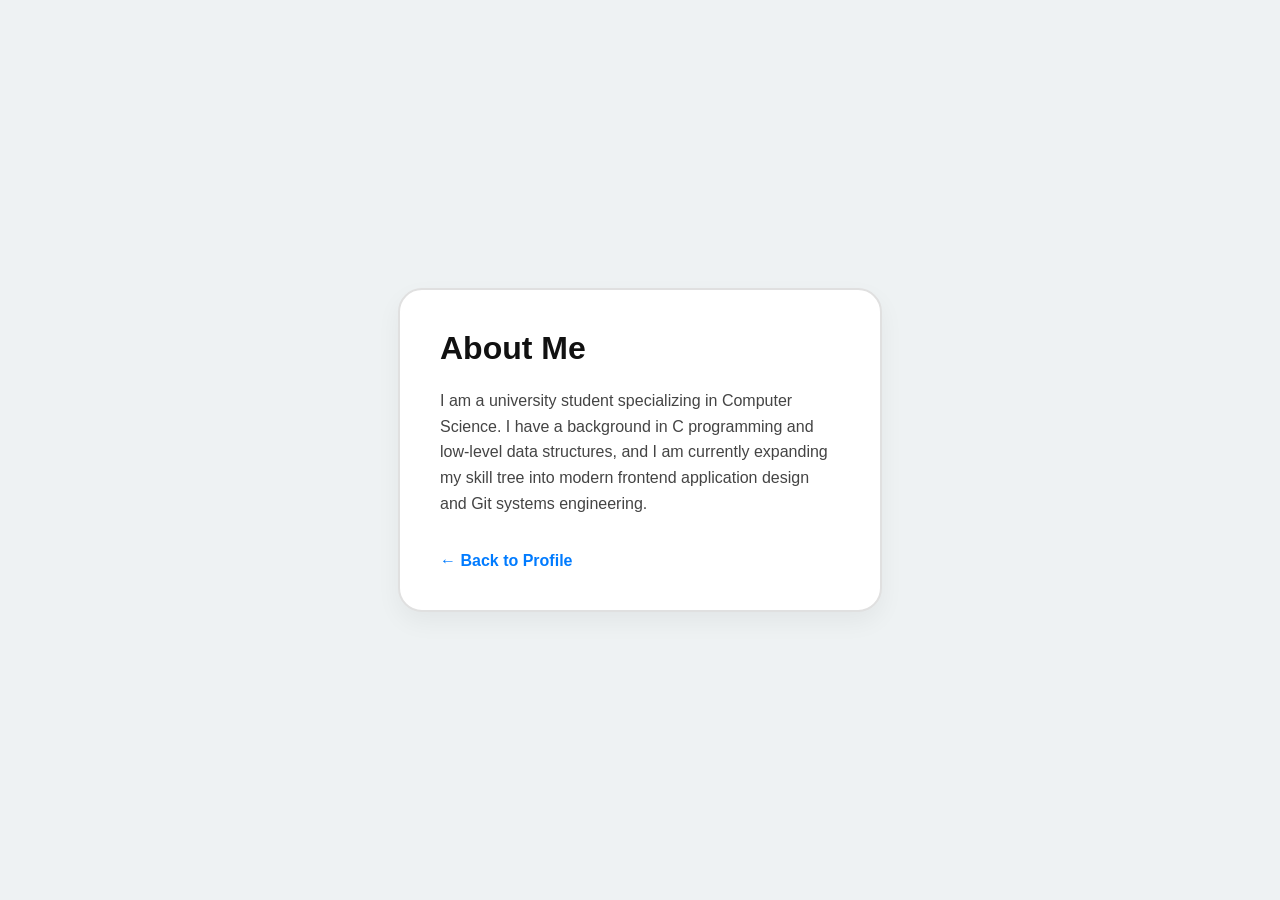
==== about.html @ 98afb7f2 "Create about page and link navigation flow using JavaScript window location redirect" ====
<!DOCTYPE html>
<html>
<head>
    <style>
        body { font-family: Arial, sans-serif; background: #eef2f3; display: flex; justify-content: center; align-items: center; height: 100vh; margin: 0; }
        .card { background: #ffffff; padding: 40px; border-radius: 24px; box-shadow: 0 10px 25px rgba(0,0,0,0.05); width: 400px; border: 2px solid #e0e0e0; }
        h1 { color: #111; margin-top: 0; }
        p { color: #444; line-height: 1.6; }
        .back-link { display: inline-block; margin-top: 20px; color: #007bff; text-decoration: none; font-weight: bold; }
        .back-link:hover { text-decoration: underline; }
    </style>
</head>
<body>
    <div class="card">
        <h1>About Me</h1>
        <p>I am a university student specializing in Computer Science. I have a background in C programming and low-level data structures, and I am currently expanding my skill tree into modern frontend application design and Git systems engineering.</p>
        
        <a class="back-link" href="./index.html">&larr; Back to Profile</a>
    </div>
</body>
</html>
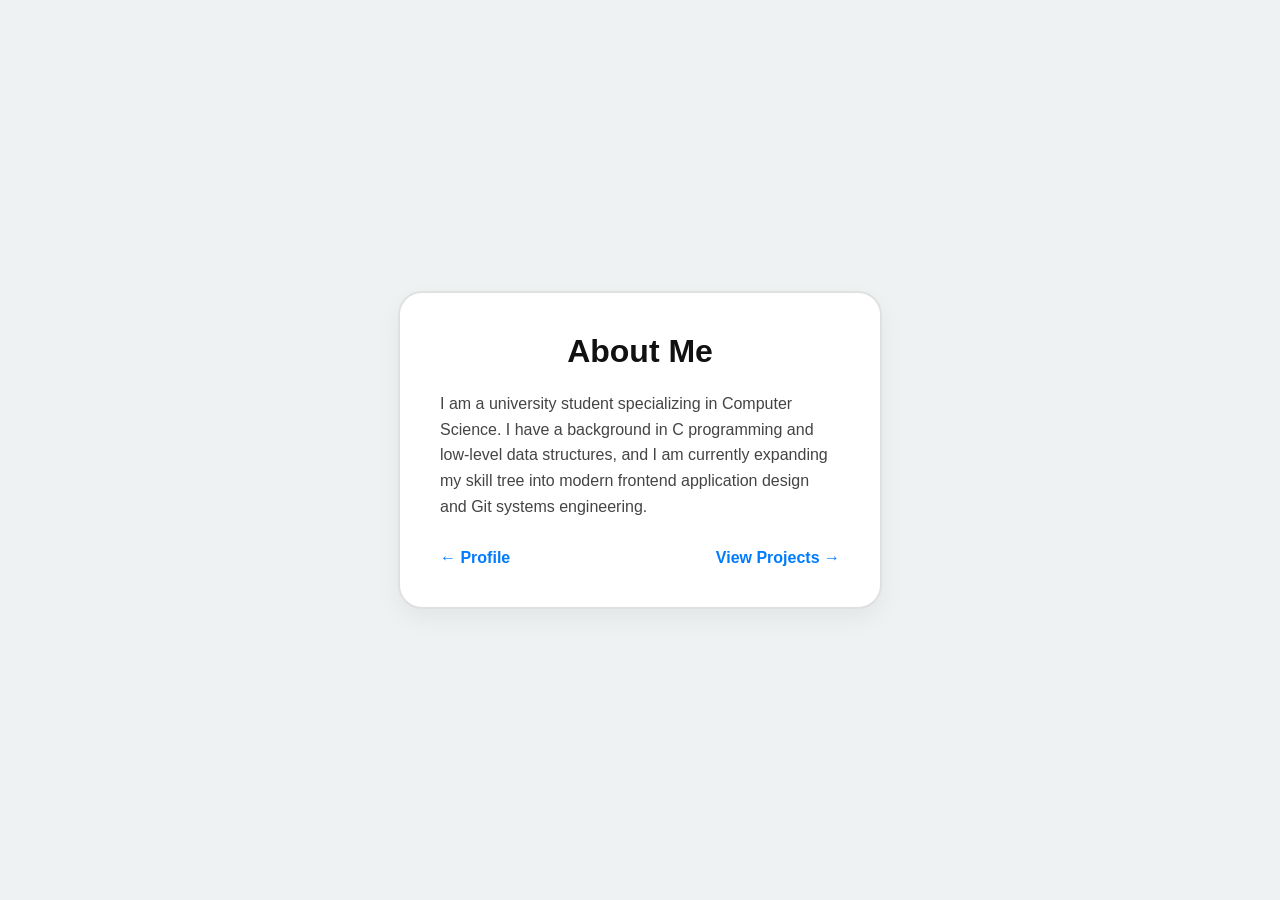
==== commit 4f687dde: "Architect projects.html grid layout and connect semantic sub-page hyperlinks" ====
--- a/about.html
+++ b/about.html
@@ -3,11 +3,12 @@
 <head>
     <style>
         body { font-family: Arial, sans-serif; background: #eef2f3; display: flex; justify-content: center; align-items: center; height: 100vh; margin: 0; }
-        .card { background: #ffffff; padding: 40px; border-radius: 24px; box-shadow: 0 10px 25px rgba(0,0,0,0.05); width: 400px; border: 2px solid #e0e0e0; }
+        .card { background: #ffffff; padding: 40px; border-radius: 24px; box-shadow: 0 10px 25px rgba(0,0,0,0.05); width: 400px; border: 2px solid #e0e0e0; text-align: center; }
         h1 { color: #111; margin-top: 0; }
-        p { color: #444; line-height: 1.6; }
-        .back-link { display: inline-block; margin-top: 20px; color: #007bff; text-decoration: none; font-weight: bold; }
-        .back-link:hover { text-decoration: underline; }
+        p { color: #444; line-height: 1.6; text-align: left; }
+        .nav-links { display: flex; justify-content: space-between; margin-top: 30px; }
+        .link { color: #007bff; text-decoration: none; font-weight: bold; }
+        .link:hover { text-decoration: underline; }
     </style>
 </head>
 <body>
@@ -15,7 +16,10 @@
         <h1>About Me</h1>
         <p>I am a university student specializing in Computer Science. I have a background in C programming and low-level data structures, and I am currently expanding my skill tree into modern frontend application design and Git systems engineering.</p>
         
-        <a class="back-link" href="./index.html">&larr; Back to Profile</a>
+        <div class="nav-links">
+            <a class="link" href="./index.html">&larr; Profile</a>
+            <a class="link" href="./projects.html">View Projects &rarr;</a>
+        </div>
     </div>
 </body>
 </html>
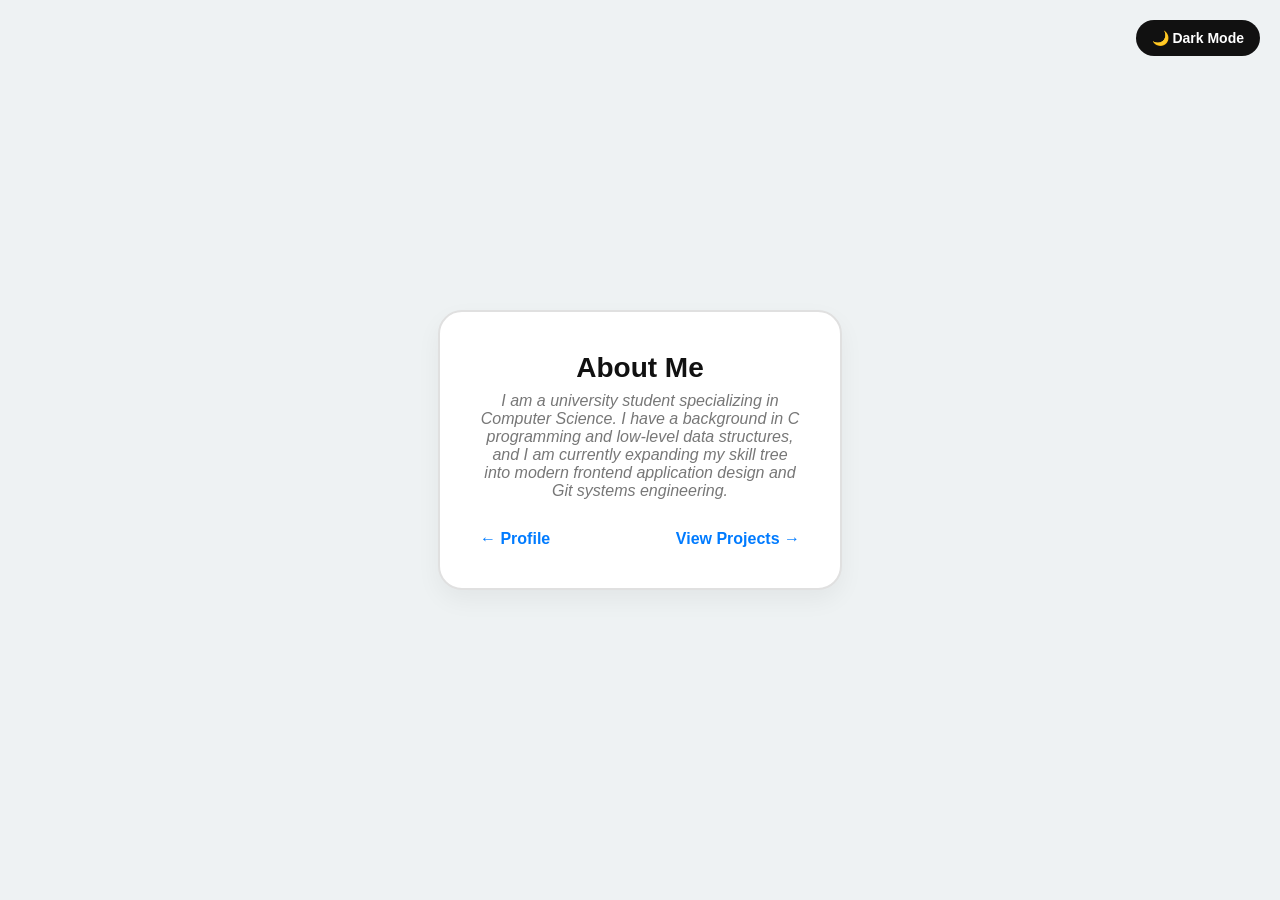
==== commit 688f8940: "Refactor architecture to use external global style.css and persistent localStorage theme.js" ====
--- a/about.html
+++ b/about.html
@@ -1,17 +1,11 @@
 <!DOCTYPE html>
 <html>
 <head>
-    <style>
-        body { font-family: Arial, sans-serif; background: #eef2f3; display: flex; justify-content: center; align-items: center; height: 100vh; margin: 0; }
-        .card { background: #ffffff; padding: 40px; border-radius: 24px; box-shadow: 0 10px 25px rgba(0,0,0,0.05); width: 400px; border: 2px solid #e0e0e0; text-align: center; }
-        h1 { color: #111; margin-top: 0; }
-        p { color: #444; line-height: 1.6; text-align: left; }
-        .nav-links { display: flex; justify-content: space-between; margin-top: 30px; }
-        .link { color: #007bff; text-decoration: none; font-weight: bold; }
-        .link:hover { text-decoration: underline; }
-    </style>
+    <link rel="stylesheet" href="./style.css">
 </head>
 <body>
+    <button class="theme-toggle" id="theme-btn">🌙 Dark Mode</button>
+
     <div class="card">
         <h1>About Me</h1>
         <p>I am a university student specializing in Computer Science. I have a background in C programming and low-level data structures, and I am currently expanding my skill tree into modern frontend application design and Git systems engineering.</p>
@@ -21,5 +15,7 @@
             <a class="link" href="./projects.html">View Projects &rarr;</a>
         </div>
     </div>
+
+    <script src="./theme.js"></script>
 </body>
 </html>
--- a/style.css
+++ b/style.css
@@ -0,0 +1,90 @@
+/* =======================================================
+   GLOBAL VARIABLES & STATES
+   ======================================================= */
+:root {
+    --bg-color: #eef2f3;
+    --card-bg: #ffffff;
+    --text-color: #111111;
+    --sub-text: #777777;
+    --border-color: #e0e0e0;
+    --btn-bg: #111111;
+    --btn-text: #ffffff;
+}
+
+[data-theme="dark"] {
+    --bg-color: #121212;
+    --card-bg: #1e1e1e;
+    --text-color: #f0f0f0;
+    --sub-text: #aaaaaa;
+    --border-color: #333333;
+    --btn-bg: #ffffff;
+    --btn-text: #111111;
+}
+
+/* =======================================================
+   SHARED MASTER LAYOUTS
+   ======================================================= */
+body { 
+    font-family: Arial, sans-serif; 
+    background: var(--bg-color); 
+    color: var(--text-color);
+    display: flex; 
+    flex-direction: column;
+    justify-content: center; 
+    align-items: center; 
+    min-height: 100vh; 
+    margin: 0;
+    padding: 20px;
+    box-sizing: border-box;
+    transition: background 0.3s ease, color 0.3s ease;
+}
+
+.card { 
+    background: var(--card-bg); 
+    padding: 40px; 
+    border-radius: 24px; 
+    box-shadow: 0 10px 25px rgba(0,0,0,0.05); 
+    text-align: center; 
+    width: 320px; 
+    border: 2px solid var(--border-color); 
+    transition: background 0.3s ease, border 0.3s ease;
+}
+
+.avatar { width: 100px; height: 100px; border-radius: 50px; object-fit: cover; border: 3px solid var(--text-color); margin-bottom: 16px; }
+h1 { color: var(--text-color); margin: 0 0 8px 0; font-size: 28px; }
+p { color: var(--sub-text); margin: 0 0 24px 0; font-size: 16px; font-style: italic; }
+
+button { 
+    background: var(--btn-bg); 
+    color: var(--btn-text); 
+    border: none; 
+    padding: 14px 20px; 
+    border-radius: 50px; 
+    font-weight: bold; 
+    cursor: pointer; 
+    width: 100%; 
+    transition: 0.2s ease; 
+}
+button:hover { opacity: 0.8; transform: scale(1.02); }
+
+.theme-toggle {
+    position: absolute;
+    top: 20px;
+    right: 20px;
+    width: auto;
+    padding: 10px 16px;
+    font-size: 14px;
+}
+
+.nav-links, .nav-link { display: flex; justify-content: space-between; margin-top: 30px; width: 100%; box-sizing: border-box; }
+.link, .nav-link { color: #007bff; text-decoration: none; font-weight: bold; }
+.link:hover, .nav-link:hover { text-decoration: underline; }
+
+/* Projects Specific Layouts */
+.project-grid { display: flex; flex-wrap: wrap; gap: 24px; justify-content: center; max-width: 1000px; width: 100%; margin-top: 20px; }
+.project-card { background: var(--card-bg); padding: 24px; border-radius: 16px; border: 2px solid var(--border-color); width: 280px; box-shadow: 0 4px 12px rgba(0,0,0,0.02); display: flex; flex-direction: column; justify-content: space-between; text-align: left; }
+.project-card h3 { margin: 0 0 10px 0; color: var(--text-color); font-size: 20px; text-transform: capitalize; }
+.project-card p { margin: 0 0 20px 0; color: var(--sub-text); font-size: 14px; line-height: 1.5; }
+.repo-link { display: inline-block; color: #007bff; text-decoration: none; font-weight: bold; font-size: 14px; }
+.tag-list { list-style: none; padding: 0; display: flex; gap: 8px; margin: 0; }
+.tag-list li { background: var(--border-color); color: var(--text-color); padding: 4px 10px; border-radius: 4px; font-size: 12px; font-weight: bold; }
